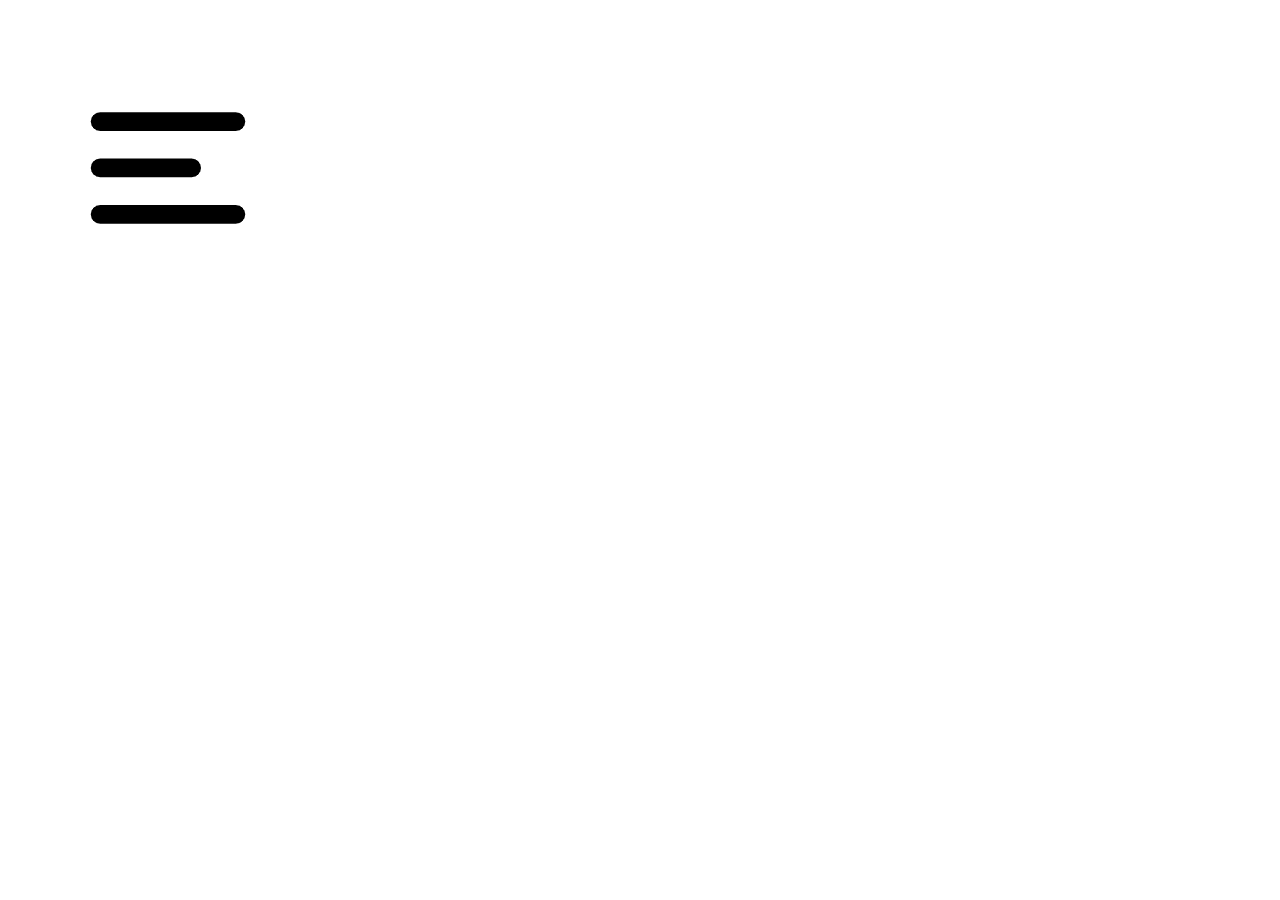
==== index.html @ 8dd75805 "Rename app.html to index.html" ====
<!DOCTYPE html>
<html lang="en">

<head>
    <meta charset="UTF-8">
    <meta name="viewport" content="width=device-width, initial-scale=1.0">
    <link rel="stylesheet" href="https://unicons.iconscout.com/release/v4.0.8/css/line.css">
    <link rel="stylesheet" href="style.css">
    <title>To Do App | Maizan Insani Akbar</title>
</head>

<body>
    <div class="wrapper">
        <div class="task-input">
            <img src="bars-sort.png" alt="">
        </div>
    </div>


    <script src="script.js"></script>
</body>

</html>
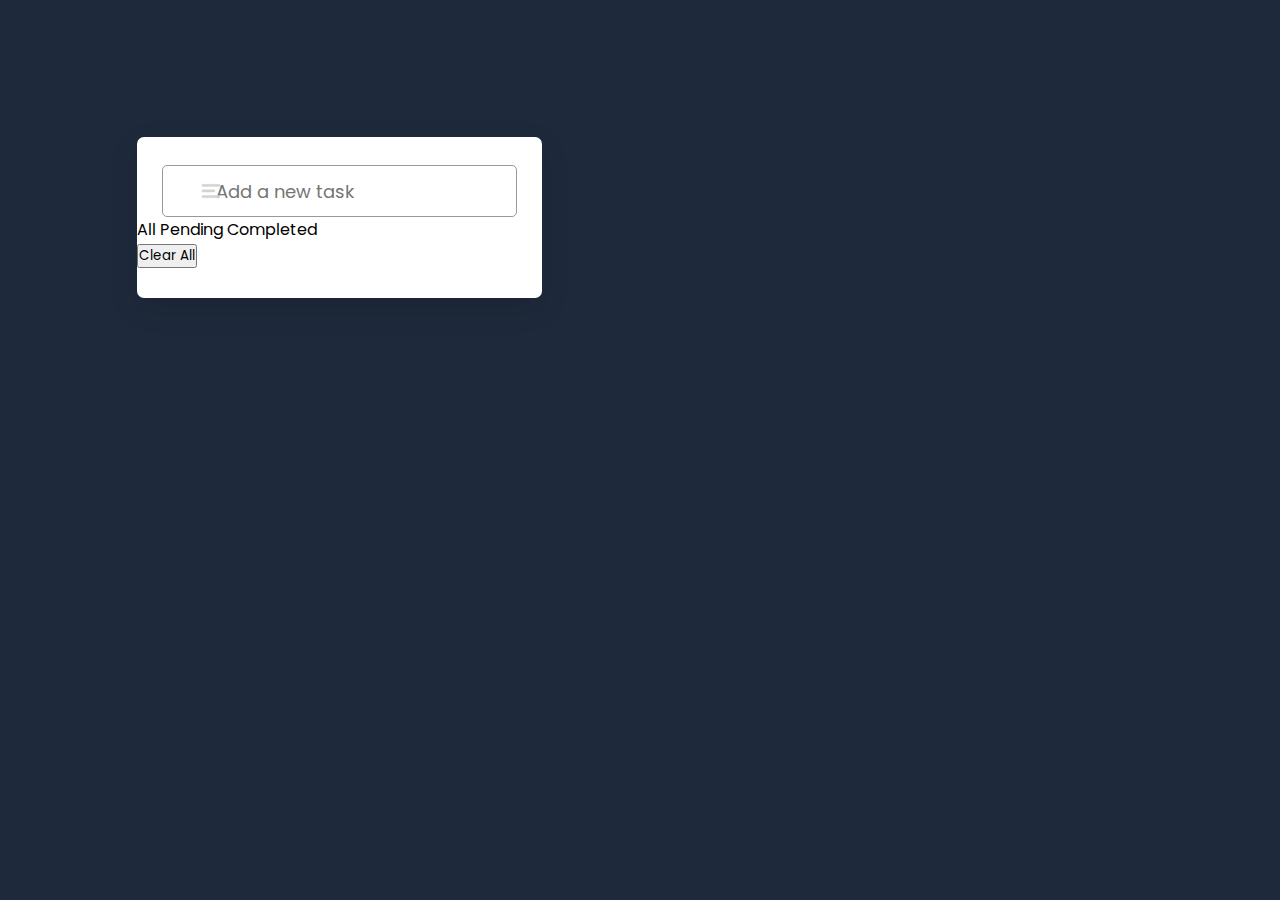
==== commit 201468ae: "update" ====
--- a/index.html
+++ b/index.html
@@ -12,12 +12,23 @@
 <body>
     <div class="wrapper">
         <div class="task-input">
-            <img src="bars-sort.png" alt="">
+            <img src="bars-sort.svg" alt="">
+            <input type="text" name="" id="" placeholder="Add a new task">
         </div>
+
+        <div class="controls">
+            <div class="filters">
+                <span id="all" class="active">All</span>
+                <span id="pending">Pending</span>
+                <span id="completed">Completed</span>
+            </div>
+            <button class="clear-btn">Clear All</button>
+        </div>
+        <ul class="task-box"></ul>
     </div>
 
 
     <script src="script.js"></script>
 </body>
 
-</html>
+</html>--- a/style.css
+++ b/style.css
@@ -0,0 +1,59 @@
+@import url('https://fonts.googleapis.com/css2?family=Poppins:wght@400;500;600;700&display=swap');
+
+*
+{
+    margin: 0;
+    padding: 0;
+    box-sizing: border-box;
+    font-family: 'Poppins', sans-serif;
+}
+
+body
+{
+    width: 100%;
+    height: 100hv;
+    overflow: hidden;
+    background: #1e293b;
+}
+
+::selection
+{
+    color: #fff;
+    background: #1e293b;
+}
+
+.wrapper
+{
+    max-width: 405px;
+    background: #fff;
+    margin: 137px;
+    padding: 28px 0 30px;
+    border-radius: 7px;
+    box-shadow: 0 10px 30px rgba(0, 0, 0, 0.1);
+}
+
+.task-input
+{
+    height: 52px;
+    padding: 0 25px;
+    position: relative;
+}
+
+.task-input img
+{
+    top: 50%;
+    position: absolute;
+    transform: translate(17px, -50%);
+}
+
+.task-input input
+{
+    height: 100%;
+    width: 100%;
+    outline: none;
+    font-size: 18px;
+    border-radius: 5px;
+    padding: 0 20px 0 53px;
+    border: 1px solid #999;
+}
+
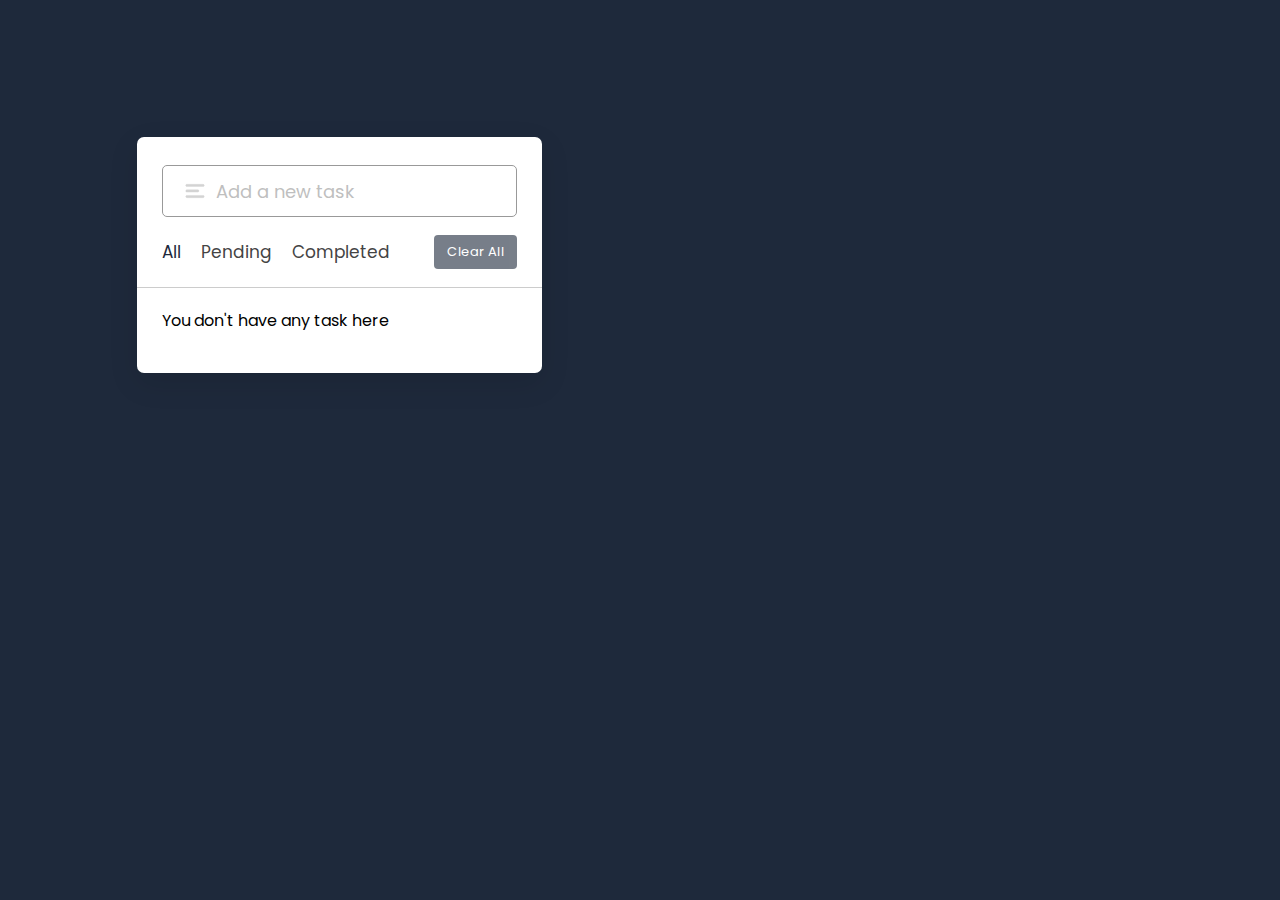
==== commit e8c14ccd: "penyelesaian" ====
--- a/index.html
+++ b/index.html
@@ -13,7 +13,7 @@
     <div class="wrapper">
         <div class="task-input">
             <img src="bars-sort.svg" alt="">
-            <input type="text" name="" id="" placeholder="Add a new task">
+            <input type="text" name="task" id="taskInput" placeholder="Add a new task">
         </div>
 
         <div class="controls">
--- a/style.css
+++ b/style.css
@@ -43,7 +43,7 @@
 {
     top: 50%;
     position: absolute;
-    transform: translate(17px, -50%);
+    transform: translate(1px, -50%);
 }
 
 .task-input input
@@ -57,3 +57,241 @@
     border: 1px solid #999;
 }
 
+.task-input:focus, .task-input.active
+{
+    padding-left: 52px;
+    border: 2px solid #1e293b;
+}
+
+.task-input input::placeholder
+{
+    color: #bfbfbf;
+}
+
+.controls, li
+{
+    display: flex;
+    align-items: center;
+    justify-content: space-between;
+}
+
+.controls
+{
+    padding: 18px 25px;
+    border-bottom: 1px solid #ccc;
+}
+
+.filters span
+{
+    margin: 0 8px;
+    font-size: 17px;
+    color: #444;
+    cursor: pointer;
+}
+
+.filters span:first-child
+{
+    margin-left: 0;
+}
+
+.filters span.active
+{
+    color: #1e293b;
+}
+
+.controls .clear-btn
+{
+    border: none;
+    opacity: 0.6;
+    outline: none;
+    color: #fff;
+    cursor: pointer;
+    font-size: 13px;
+    padding: 7px 13px;
+    border-radius: 4px;
+    background: #1e293b;
+    letter-spacing: 0.3px;
+    pointer-events: none;
+    transition: transform 0.25s ease;
+}
+
+.clear-btn.active
+{
+    opacity: 0.9;
+    pointer-events: auto;
+}
+
+.clear-btn:active
+{
+    transform: scale(0.93);
+}
+
+.task-box
+{
+    margin-top: 20px;
+    margin-right: 5px;
+    padding: 0 20px 10px 25px;
+}
+
+.task-box.overflow
+{
+    overflow-y: auto;
+    max-height: 300px;
+}
+
+.task-box::-webkit-scrollbar
+{
+    width: 5px;
+}
+
+.task-box::-webkit-scrollbar-track
+{
+    background: #f1f1f1;
+    border-radius: 25px;
+}
+
+.task-box::-webkit-scrollbar-thumb
+{
+    background: #e6e6e6;
+    border-radius: 25px;
+}
+
+.task-box .task
+{
+    list-style: none;
+    font-size: 17px;
+    margin-bottom: 18px;
+    padding-bottom: 16px;
+    align-items: flex-start;
+    border-bottom: 1px solid #ccc;
+}
+
+.task-box .task:last-child
+{
+    margin-bottom: 0;
+    border-bottom: 0;
+    padding-bottom: 0;
+}
+
+.task-box .task label
+{
+    display: flex;
+    align-items: flex-start;
+}
+
+.task-box label input
+{
+    margin-top: 7px;
+    accent-color: #1e293b;
+}
+
+.task-box label p
+{
+    user-select: none;
+    margin-left: 12px;
+    word-wrap: break-word;
+}
+
+.task label p.checked
+{
+    text-decoration: line-through;
+}
+
+.task-box .settings
+{
+    position: relative;
+}
+
+.settings :where(i, li)
+{
+    cursor: pointer;
+}
+
+.settings .task-menu
+{
+    z-index: 10;
+    right: -5px;
+    bottom: -65px;
+    padding: 5px 0;
+    background: #fff;
+    position: absolute;
+    border-radius: 4px;
+    transform: scale(0);
+    transform-origin: top right;
+    box-shadow: 0 0 6px rgba(0, 0, 0, 0.15);
+    transition: transform 0.2s ease;
+}
+
+.task-box .task:last-child .task-menu
+{
+    bottom: 0;
+    transform-origin: bottom right;
+}
+
+.task-box .task:first-child .task-menu
+{
+    bottom: -65px;
+    transform-origin: top right;
+}
+
+.task-menu.show
+{
+    transform: scale(1);
+}
+
+.task-menu li
+{
+    height: 25px;
+    font-size: 16px;
+    margin-bottom: 2px;
+    padding: 17px 15px;
+    cursor: pointer;
+    justify-content: flex-start;
+}
+
+.task-menu li:last-child
+{
+    margin-bottom: 0;
+}
+
+.settings li:hover
+{
+    background: #f5f5f5;
+}
+
+.settings li i
+{
+    padding-right: 8px;
+}
+
+@media (max-width: 400px){
+    body{
+        padding: 0 10px;
+    }
+
+    .wrapper {
+        padding: 20px 0;
+    }
+
+    .filters span{
+        margin: 0 5px;
+    }
+
+    .task-input{
+        padding: 0 20px;
+    }
+
+    .controls{
+        padding: 18px 20px;
+    }
+
+    .task-box{
+        margin-top: 20px;
+        margin-right: 5px;
+        padding: 0 15px 10px 20px;
+    }
+
+    .task label input{
+        margin-top: 4px;
+    }
+}
